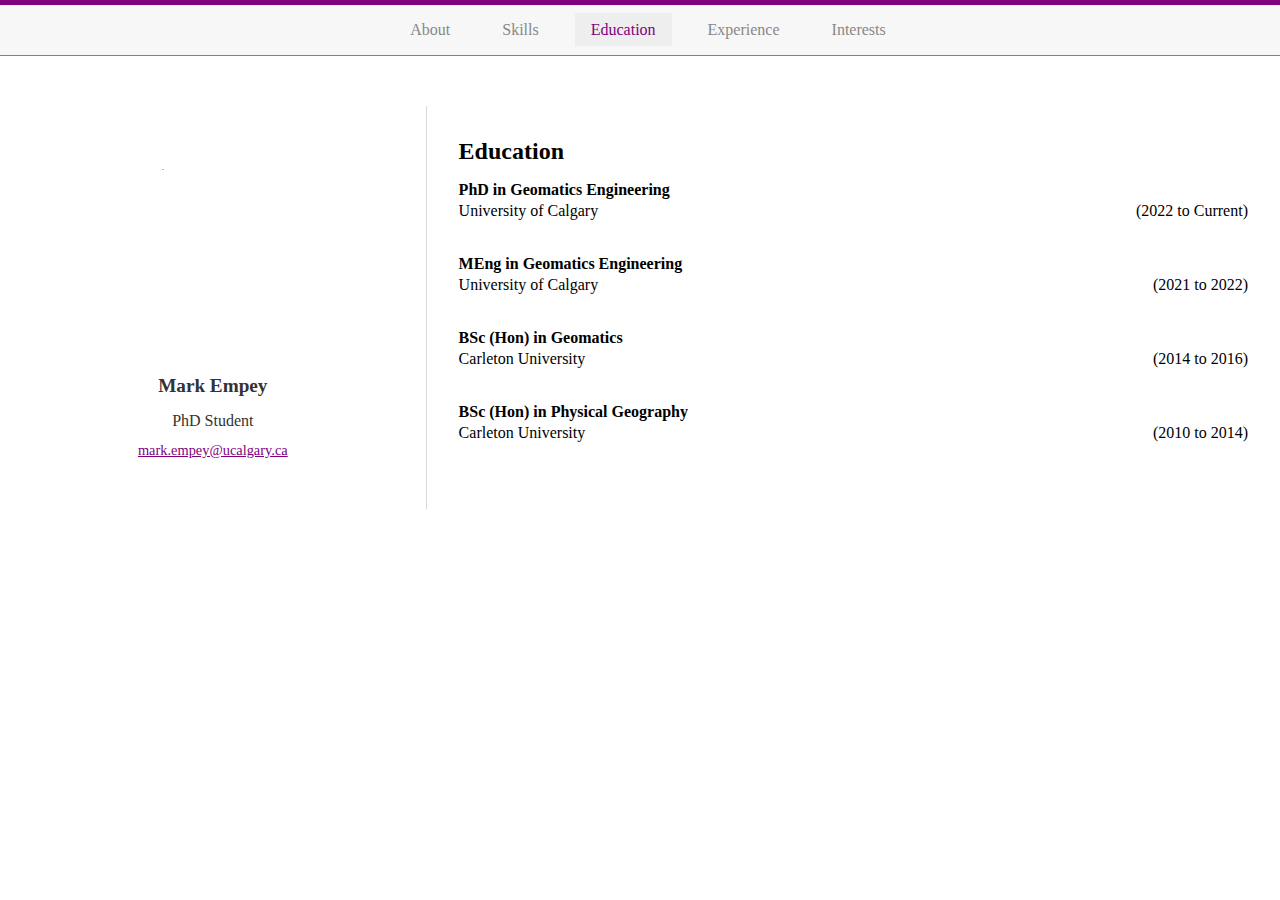
==== education.html @ 7ff00e36 "added content" ====
<!DOCTYPE html>
<html lang="en">
  <head>
    <meta charset="UTF-8" />
    <meta name="viewport" content="width=device-width, initial-scale=1.0" />
    <title>About Me</title>
    <link rel="stylesheet" href="style.css" />
  </head>
  <body>
    <div class="container">
      <nav>
        <div>
          <a href="index.html">About</a>
          <a href="skills.html">Skills</a>
          <a href="education.html" class="current">Education</a>
          <a href="experinece.html">Experience</a>
          <a href="interests.html">Interests</a>
        </div>
      </nav>
      <div class="row">
        <div class="col-left">
          <img class="profile-image" src="C:\PhD\Courses\SDMC\Assignment2\assignment-02-html-css-PBHMMark\assets\mark.png" alt="Mark" />
          <div class="name-email">
            <div class="name">Mark Empey</div>
            <div class="job">PhD Student</div>
            <a href="mailto:mark.empey@ucalgary.ca" class="email-link">mark.empey@ucalgary.ca</a>
        </div>
        </div>
        <div class="col-right">
          <h1>Education</h1>
          <h3>PhD in Geomatics Engineering</h3>
          <p>
            University of Calgary
            <span style="float:right;">(2022 to Current)</span>
          </p>
          <h3>MEng in Geomatics Engineering</h3>
          <p>
            University of Calgary
            <span style="float:right;">(2021 to 2022)</span> 
          </p>
          <h3>BSc (Hon) in Geomatics</h3>
          <p>
            Carleton University 
            <span style="float:right;">(2014 to 2016)</span> 
          </p>
          <h3>BSc (Hon) in Physical Geography</h3>
          <p>
            Carleton University 
            <span style="float:right;">(2010 to 2014)</span>  
          </p>
        </div>
      </div>
    </div>
  </body>
</html>
---- style.css ----
* {
    margin: 0;
    padding: 0;
    box-sizing: border-box;
  }
  
  .container {
    display: flex;
    min-height: 100vh;
    flex-direction: column;
  }
  
  nav {
    display: flex;
    justify-content: center;
    align-items: center;
    order: 0;
    background-color: #f7f7f7;
    color: #888;
    border-top: 5px solid purple;
    border-bottom: 1px solid grey;
    padding: 1rem;
  }
  
  nav .nav-links {
    display: flex;
    justify-content: center;
    align-items: center;
    flex: 1;
  }
  
  nav a {
    color: #888;
    text-decoration: none;
    margin-left: 1rem;
    padding: 0.5rem 1rem;
  }
  
  nav a.current {
    color: purple;
    background-color: #eee;
  }
  
  .row {
    display: flex;
    flex-wrap: wrap;
  }
  
  .col-left {
    display: flex;
    flex-direction: column;
    justify-content: center;
    align-items: center;
    flex-basis: 33.33%;
    min-width: 200px;
    padding: 2rem;
    margin-top: 50px;
    border-right: 1px solid #d8d8d8;
  }
  
  .profile-image {
    width: 200px;
    height: 200px;
    border-radius: 50%;
    margin-bottom: 1rem;
  }
  
  .name {
    font-size: 1.2rem;
    font-family: Garamond, serif;
    font-weight: bold;
    line-height: 1.5;
    text-align: center;
    color: #333;
    margin-bottom: 0.5rem;
  }

  .job {
    font-size: 1rem;
    font-family: Garamond, serif;
    line-height: 1.5;
    text-align: center;
    color: #333;
    margin-bottom: 0.5rem;
  }

  .name-email a.email-link {
    color: purple;
    font-size: 0.9rem;
  }
  
  .email {
    font-size: 1rem;
    line-height: 1.5;
    text-align: center;
    color: purple;
  }

  a.name-link {
    text-decoration: none;
  }
  
  .col-right {
    flex: 1;
    padding: 2rem;
  }

  
  h1 {
    font-size: 1.5rem;
    font-family: Garamond, serif;
    margin-bottom: 1rem;
    margin-top: 50px;
  }
  
  h3 {
    font-size: 1rem;
  }
  p {
    font-size: 1rem;
    line-height: 1.5;
    text-align: left;
    margin-bottom: 2rem;
  }

  li {
    margin-bottom: 5px;
  }
  
  @media (max-width: 800px) {
    .container {
      flex-direction: column;
    }
  
    .col-left {
      flex-basis: auto;
    }
  }

  .bullet-points {
    display: flex;
    justify-content: space-between;
    align-items: flex-start;
    margin-top: 2rem;
  }
  
  ul {
    list-style: disc;
    margin-bottom: 1rem;
  }
  ul li:before {
    color: purple;
  }
  
  li {
    margin-left: 1rem;
  }

  .bars {
    display: flex;
    flex-direction: column;
    justify-content: space-evenly;
    height: 100%;
    width: 100%;
  }
  
  .bar {
    height: 10px;
    border-radius: 15px;
    background-color: #d8d8d8;
    overflow: hidden;
    margin-bottom: 0.01rem;
  }
  
  .bar-progress {
    height: 100%;
    border-radius: 15px;
    background-color: purple;
    
  }
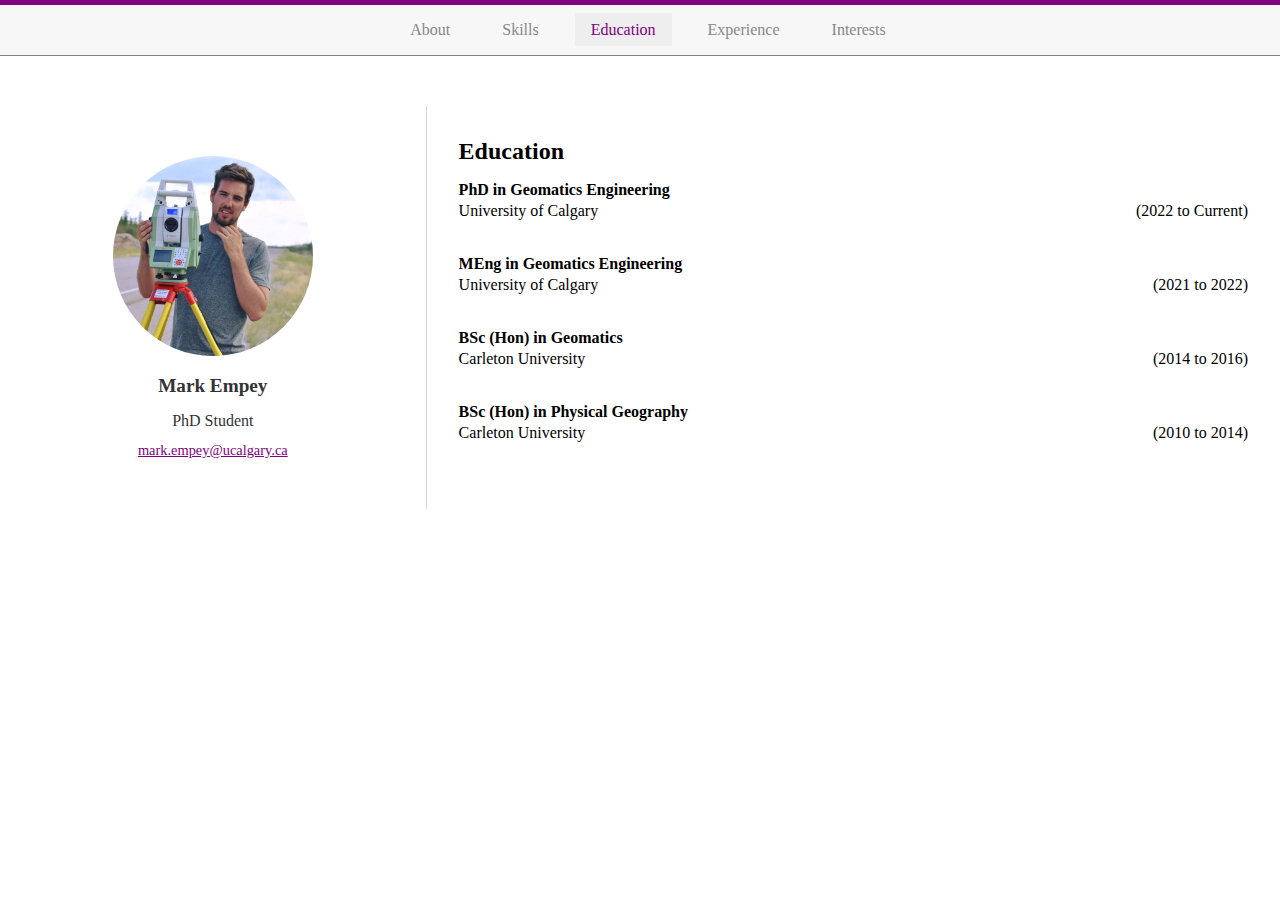
==== commit 9a593b57: "Update education.html" ====
--- a/education.html
+++ b/education.html
@@ -19,7 +19,7 @@
       </nav>
       <div class="row">
         <div class="col-left">
-          <img class="profile-image" src="C:\PhD\Courses\SDMC\Assignment2\assignment-02-html-css-PBHMMark\assets\mark.png" alt="Mark" />
+          <img class="profile-image" src="assets/mark.png" alt="Mark" />
           <div class="name-email">
             <div class="name">Mark Empey</div>
             <div class="job">PhD Student</div>
@@ -52,4 +52,4 @@
       </div>
     </div>
   </body>
-</html>+</html>
